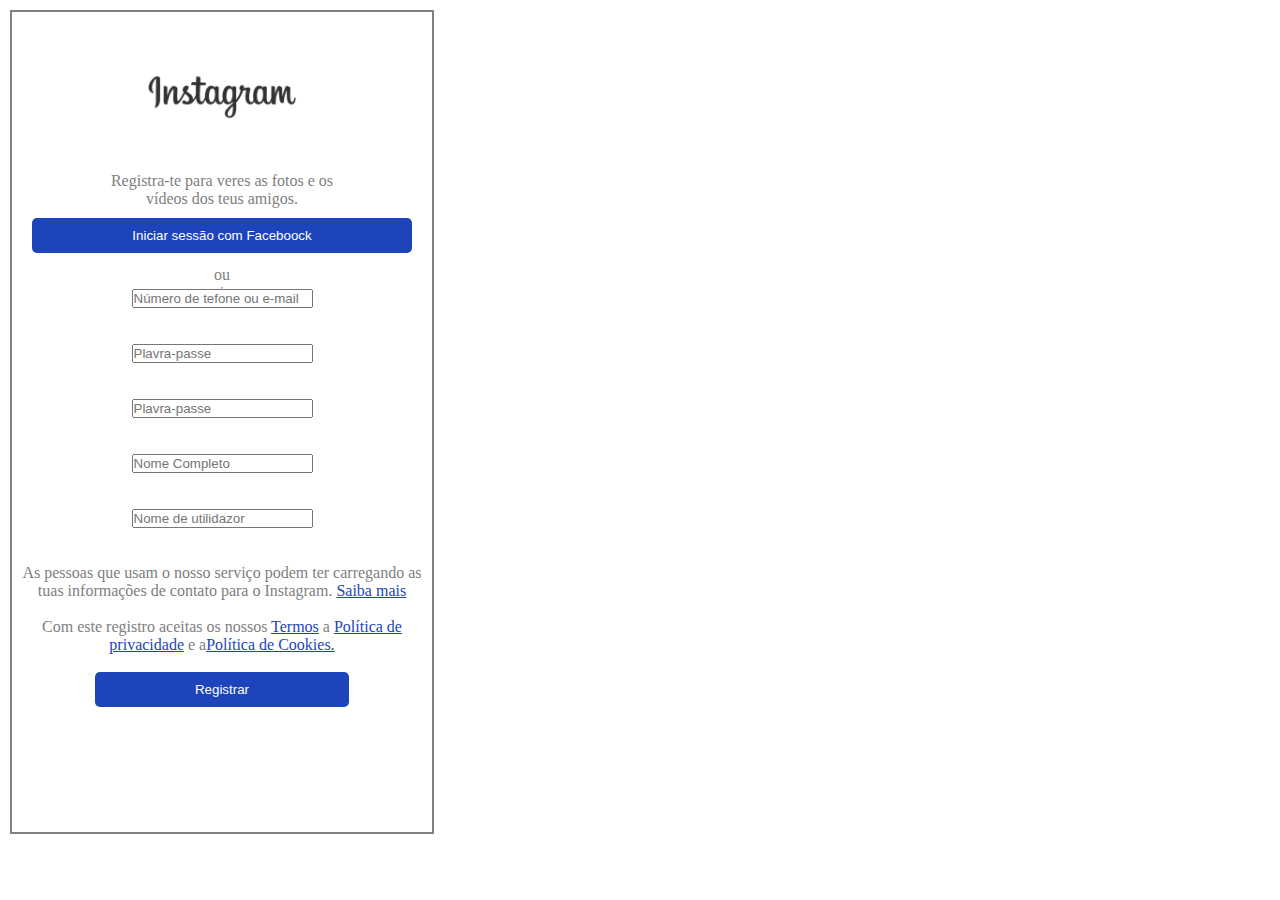
==== index.html @ 96371276 "commit adicionado!" ====
<!DOCTYPE html>
<html lang="en">
<head>
    <meta charset="UTF-8">
    <meta name="viewport" content="width=device-width, initial-scale=1.0">
    <title>Login Instagram</title>
    <link rel="stylesheet" href="stely.css">
</head>
<body>
    
<main class="container">
    <img class="logoInst" src="logo-insta-removebg-preview.png" alt="">
    <p>Registra-te para veres as fotos e os <br> vídeos dos teus amigos.</p>
    <button class="face">Iniciar sessão com Faceboock</button>
    <span>ou</span>
    <hr>

<input type="text" id = "nome" name="nome" placeholder="Número de tefone ou e-mail"><br><br>
<input type="text" id = "palavra" name="palavra" placeholder="Plavra-passe"><br><br>
<input type="text" id = "palavra" name="palavra" placeholder="Plavra-passe"><br><br>
<input type="text" id = "palavra" name="palavra" placeholder="Nome Completo"><br><br>
<input type="text" id = "palavra" name="palavra" placeholder="Nome de utilidazor"><br><br>

<p>As pessoas que usam o nosso serviço podem ter carregando as tuas informações de contato para o Instagram. <a href="">Saiba mais</a></p> <br>
<p>
    Com este registro aceitas os nossos <a href="">Termos</a> a <a href="">Política de privacidade</a> e a<a href="">Política de Cookies.</a>
</p>
<br> 
<button>Registrar</button>

</main>

</body>
</html>
---- stely.css ----
*{
    margin: 0;
    padding: 0;
    color: white;
}

.logoFace{
    height: 25px;

}

button{
    background-color:#1d44bB;
    color: white;
    padding: 10px 100px;  
    border: none;
    border-radius: 5px;        
    cursor: pointer;
}

.container{
    display: flex;
    flex-direction: column;
    text-align: center;
    padding: 10px;
    align-items: center;
    border: 2px solid grey;
    margin: 10px;
    width: 400px;
    height: 800px;
}

.logoInst{
    height: 150px;
    width: 150px;
}

p{
    color: gray;
    align-items: center;
}

a{
    color: #1d44bB;
}

span{
    color: gray;
    margin: 3px;
}

.face{
    margin: 10px;
}
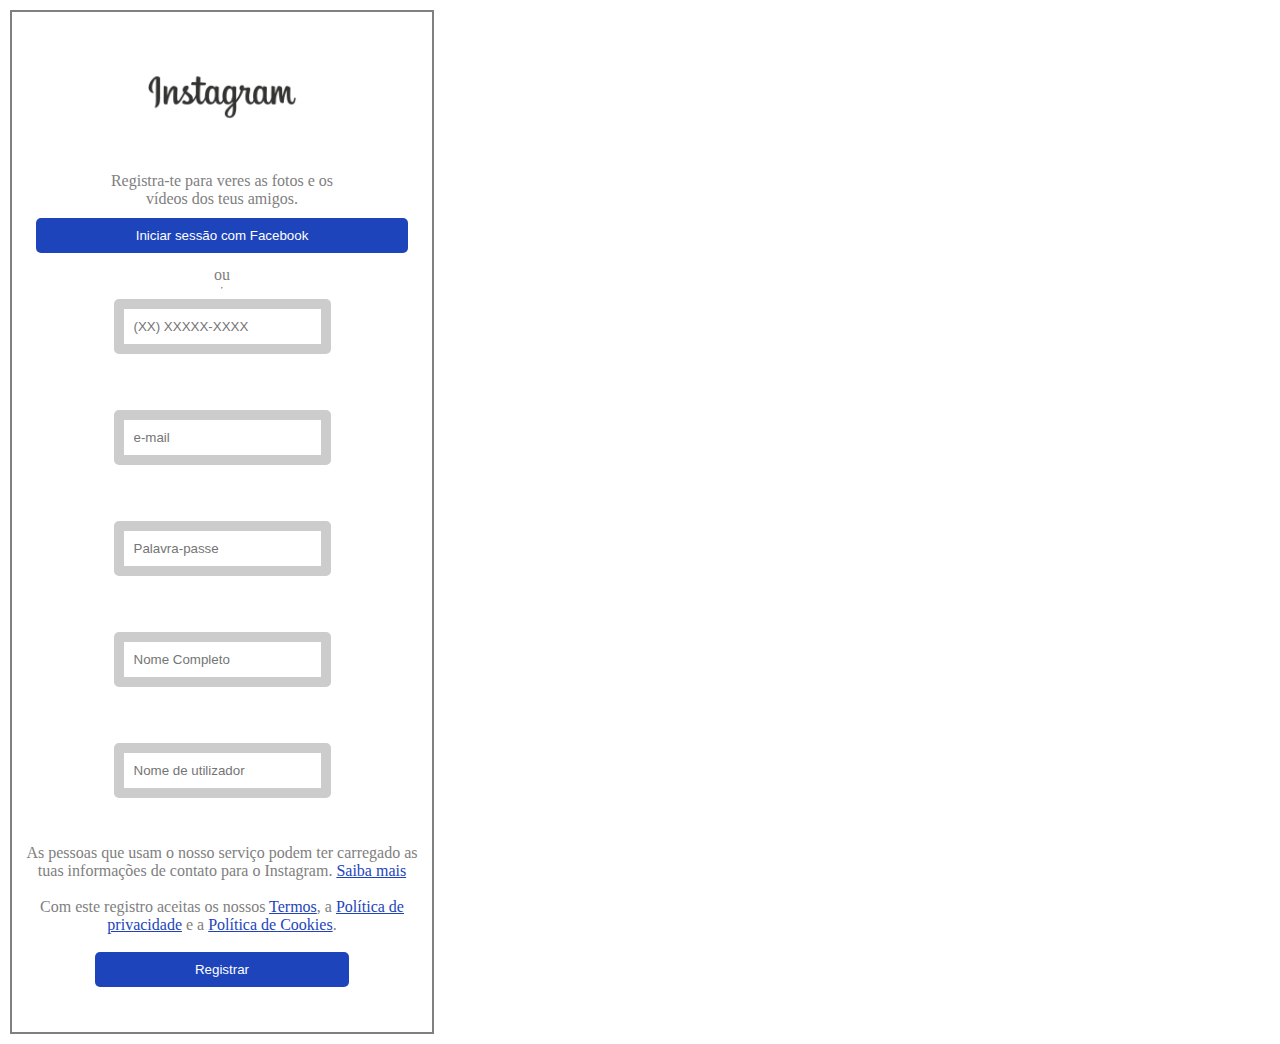
==== commit df8a1393: "Commit Alterado" ====
--- a/index.html
+++ b/index.html
@@ -1,5 +1,5 @@
 <!DOCTYPE html>
-<html lang="en">
+<html lang="pt-br">
 <head>
     <meta charset="UTF-8">
     <meta name="viewport" content="width=device-width, initial-scale=1.0">
@@ -11,24 +11,71 @@
 <main class="container">
     <img class="logoInst" src="logo-insta-removebg-preview.png" alt="">
     <p>Registra-te para veres as fotos e os <br> vídeos dos teus amigos.</p>
-    <button class="face">Iniciar sessão com Faceboock</button>
+    <button class="face">Iniciar sessão com Facebook</button>
     <span>ou</span>
     <hr>
 
-<input type="text" id = "nome" name="nome" placeholder="Número de tefone ou e-mail"><br><br>
-<input type="text" id = "palavra" name="palavra" placeholder="Plavra-passe"><br><br>
-<input type="text" id = "palavra" name="palavra" placeholder="Plavra-passe"><br><br>
-<input type="text" id = "palavra" name="palavra" placeholder="Nome Completo"><br><br>
-<input type="text" id = "palavra" name="palavra" placeholder="Nome de utilidazor"><br><br>
+    <input type="text" id="numero" placeholder="(XX) XXXXX-XXXX"><br><br>
+    <input type="text" id="email" placeholder="e-mail"><br><br>
+    <input type="text" id="passe" placeholder="Palavra-passe"><br><br>
+    <input type="text" id="nome" placeholder="Nome Completo"><br><br>
+    <input type="text" id="utilizador" placeholder="Nome de utilizador"><br><br>
 
-<p>As pessoas que usam o nosso serviço podem ter carregando as tuas informações de contato para o Instagram. <a href="">Saiba mais</a></p> <br>
-<p>
-    Com este registro aceitas os nossos <a href="">Termos</a> a <a href="">Política de privacidade</a> e a<a href="">Política de Cookies.</a>
-</p>
-<br> 
-<button>Registrar</button>
+    <p>As pessoas que usam o nosso serviço podem ter carregado as tuas informações de contato para o Instagram. <a href="">Saiba mais</a></p> <br>
+    <p>
+        Com este registro aceitas os nossos <a href="">Termos</a>, a <a href="">Política de privacidade</a> e a <a href="">Política de Cookies</a>.
+    </p>
+    <br> 
+    <button onclick="verificarCampo()">Registrar</button>
+
+    <script>
+        function verificarCampo() {
+            let numero = document.getElementById("numero");
+            let email = document.getElementById("email");
+            let passe = document.getElementById("passe");
+            let nome = document.getElementById("nome");
+            let utilizador = document.getElementById("utilizador");
+
+            // Limpando as classes 'vazio' de todos os campos
+            numero.classList.remove("vazio");
+            email.classList.remove("vazio");
+            passe.classList.remove("vazio");
+            nome.classList.remove("vazio");
+            utilizador.classList.remove("vazio");
+
+            // Flag para verificar se algum campo está vazio
+            let campoVazio = false;
+
+            // Verificando se algum campo está vazio
+            if (numero.value.trim() === "") {
+                numero.classList.add("vazio");
+                campoVazio = true;
+            }
+            if (email.value.trim() === "") {
+                email.classList.add("vazio");
+                campoVazio = true;
+            }
+            if (passe.value.trim() === "") {
+                passe.classList.add("vazio");
+                campoVazio = true;
+            }
+            if (nome.value.trim() === "") {
+                nome.classList.add("vazio");
+                campoVazio = true;
+            }
+            if (utilizador.value.trim() === "") {
+                utilizador.classList.add("vazio");
+                campoVazio = true;
+            }
+            if (campoVazio) {
+                alert("Ainda existe campo vazio! Por favor, preencha todos.");
+            } else {
+                window.location.href = "Bem-Vindo.html?nome=" + encodeURIComponent(nome.value);
+            }
+        }
+    </script>
 
 </main>
 
 </body>
-</html>+</html>
--- a/stely.css
+++ b/stely.css
@@ -1,24 +1,23 @@
-*{
+* {
     margin: 0;
     padding: 0;
     color: white;
 }
 
-.logoFace{
+.logoFace {
     height: 25px;
-
 }
 
-button{
-    background-color:#1d44bB;
+button {
+    background-color: #1d44bb;
     color: white;
-    padding: 10px 100px;  
+    padding: 10px 100px;
     border: none;
-    border-radius: 5px;        
+    border-radius: 5px;
     cursor: pointer;
 }
 
-.container{
+.container {
     display: flex;
     flex-direction: column;
     text-align: center;
@@ -27,28 +26,41 @@
     border: 2px solid grey;
     margin: 10px;
     width: 400px;
-    height: 800px;
+    height: 1000px;
 }
 
-.logoInst{
+.logoInst {
     height: 150px;
     width: 150px;
 }
 
-p{
+p {
     color: gray;
     align-items: center;
 }
 
-a{
-    color: #1d44bB;
+a {
+    color: #1d44bb;
 }
 
-span{
+span {
     color: gray;
     margin: 3px;
 }
 
-.face{
+.face {
     margin: 10px;
-}+}
+
+input {
+    color: black;
+    padding: 10px;
+    border: 10px solid #ccc;
+    border-radius: 5px;
+    margin: 10px;
+}
+
+input.vazio {
+    border: 2px solid red;
+    background-color: #ffcccc;
+}
